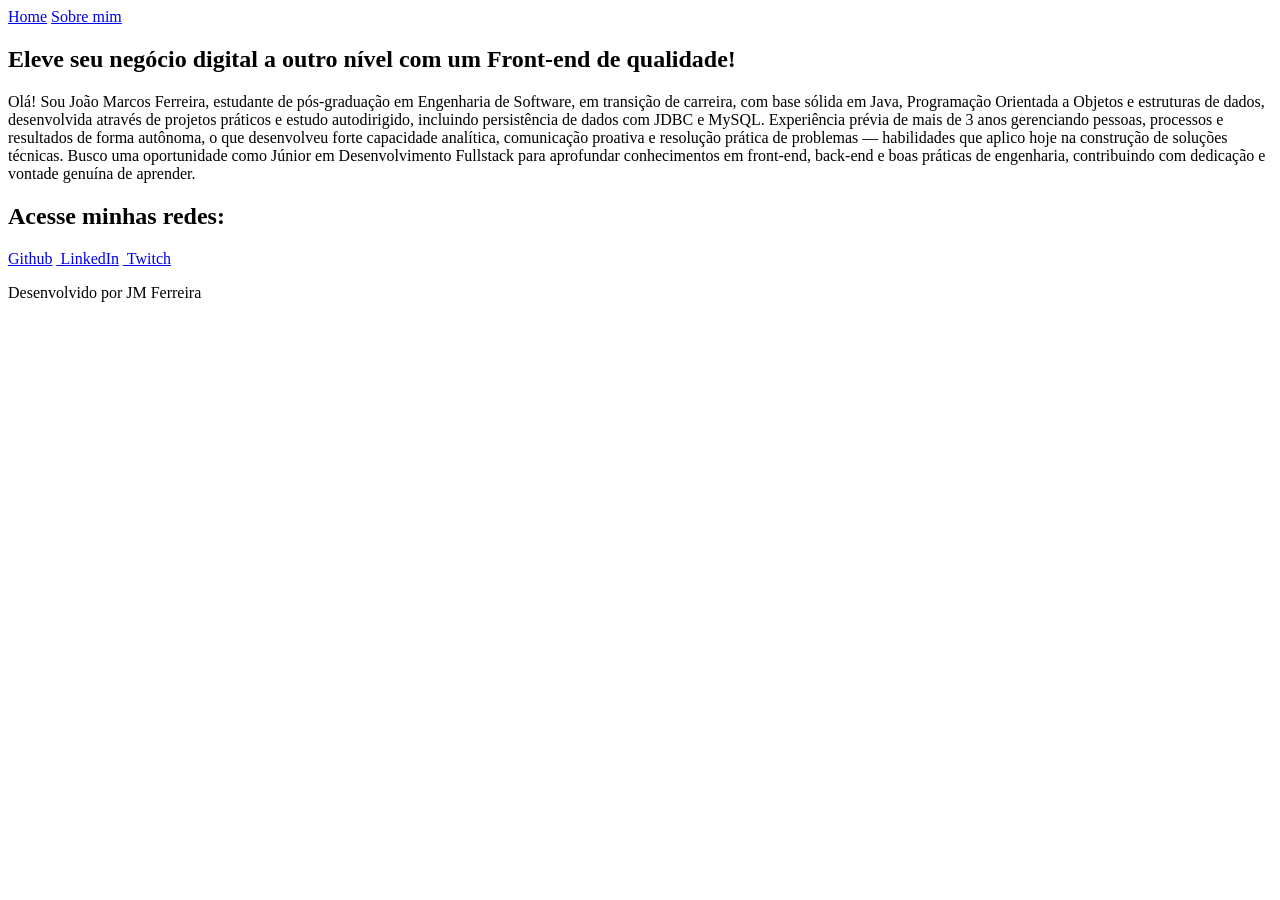
==== index.html @ ce0acaaa "Revise introduction in index.html Updated the introduction paragraph to reflect current qualificatio" ====
<!DOCTYPE html>
<html lang="pt-br">
<head>
    <meta charset="UTF-8">
    <meta name="viewport" content="width=device-width, initial-scale=1.0">
    <title>Portfolio</title>
    <link rel="stylesheet" href="./estilos/style.css">
</head>

<body>
    <header class="cabecalho">
        <nav class="cabecalho__menu">
            <a href="index.html" class="cabecalho__menu__link">Home</a>
            <a href="about.html" class="cabecalho__menu__link">Sobre mim</a>
        </nav>
    </header>
    <main class="apresentacao">
        <section class="apresentacao__conteudo">
            <h1 class="apresentacao__conteudo__titulo">Eleve seu negócio digital a outro nível <strong class="titulo-destaque">com um Front-end de qualidade!</strong>
            </h1>
            <p class="apresentaco__conteudo__texto">Olá! Sou João Marcos Ferreira, estudante de pós-graduação em Engenharia de Software, em transição de carreira, com base sólida em Java, Programação Orientada a Objetos e estruturas de dados, desenvolvida através de projetos práticos e estudo autodirigido, incluindo persistência de dados com JDBC e MySQL. Experiência prévia de mais de 3 anos gerenciando pessoas, processos e resultados de forma autônoma, o que desenvolveu forte capacidade analítica, comunicação proativa e resolução prática de problemas — habilidades que aplico hoje na construção de soluções técnicas. Busco uma oportunidade como Júnior em Desenvolvimento Fullstack para aprofundar conhecimentos em front-end, back-end e boas práticas de engenharia, contribuindo com dedicação e vontade genuína de aprender.</p>
        
            <div class="apresentacao__links">
                <h2 class="apresentacao__links__subtitulo">Acesse minhas redes:</h2>
            <a class="apresentacao__links__navegacao" href="https://www.github.com/feitanrx" target="_blank">
                    <img src="../midia/github.png" alt="">Github</a>

            <a class="apresentacao__links__navegacao" href="https://www.linkedin.com/in/jo%C3%A3o-marcos-ferreira-794776174/" target="_blank"> 
                <img src="../midia/linkedin.png" alt=""> LinkedIn</a>
            <a class="apresentacao__links__navegacao" href="https://www.twitch.tv/feitanrx" target="_blank"> <img src="../midia/twitch.png" alt=""> Twitch
            </a>
                
            </div>
        </section>
    
    
    </main>
<footer>
    <p class="rodape">Desenvolvido por JM Ferreira</p>
</footer>
</body>
</html>
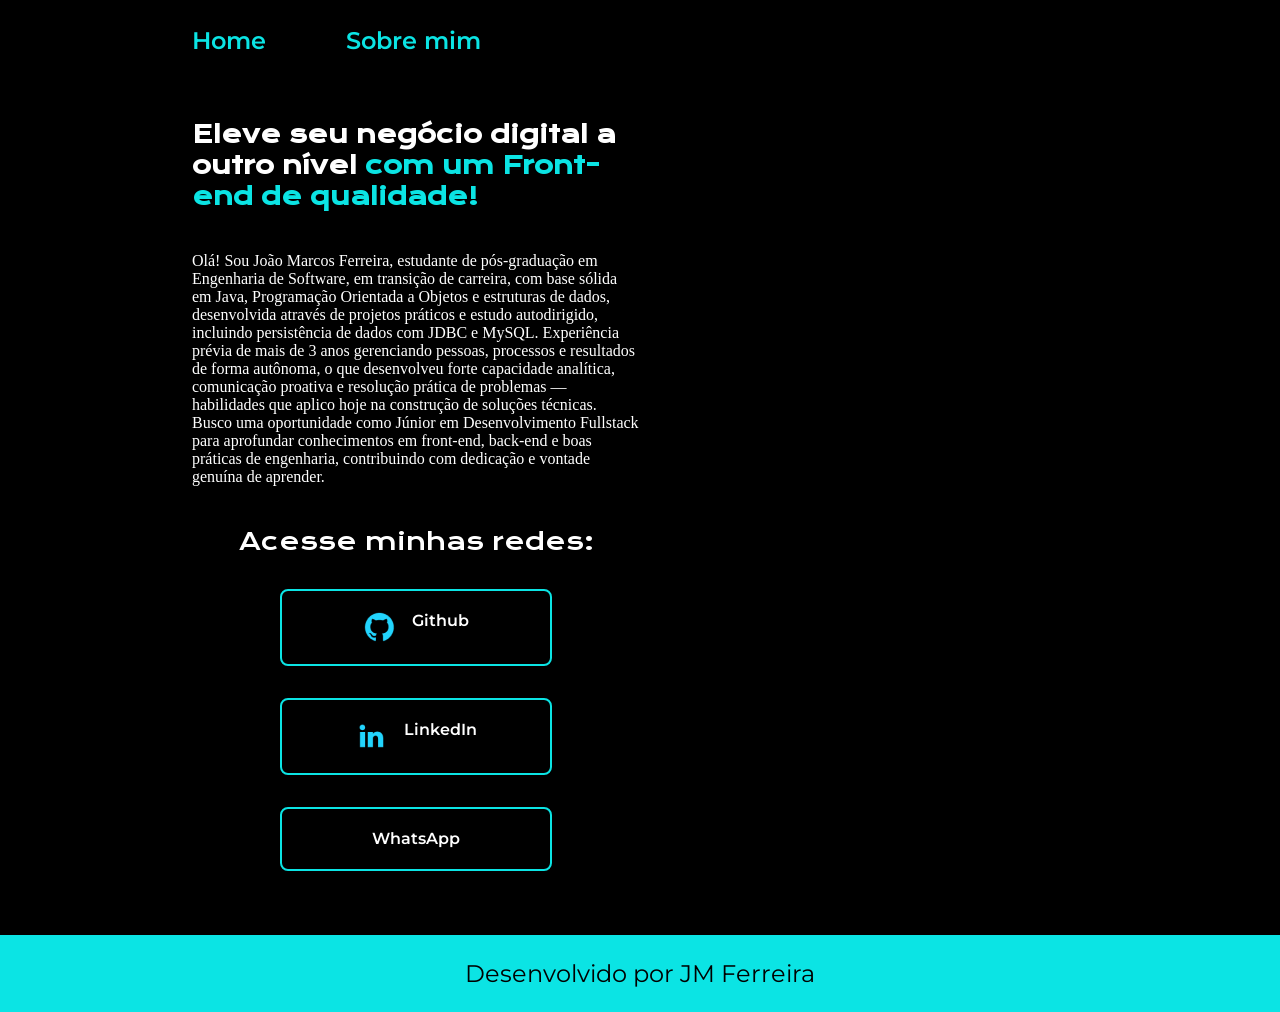
==== commit 7c9afc43: "Substituição do link Twitch para WPP" ====
--- a/index.html
+++ b/index.html
@@ -27,7 +27,7 @@
 
             <a class="apresentacao__links__navegacao" href="https://www.linkedin.com/in/jo%C3%A3o-marcos-ferreira-794776174/" target="_blank"> 
                 <img src="../midia/linkedin.png" alt=""> LinkedIn</a>
-            <a class="apresentacao__links__navegacao" href="https://www.twitch.tv/feitanrx" target="_blank"> <img src="../midia/twitch.png" alt=""> Twitch
+            <a class="apresentacao__links__navegacao" href="https://wa.me/5522999585576" target="_blank">WhatsApp
             </a>
                 
             </div>
--- a/estilos/style.css
+++ b/estilos/style.css
@@ -0,0 +1,160 @@
+@import url('https://fonts.googleapis.com/css2?family=Bebas+Neue&family=Krona+One&family=Montserrat:ital,wght@0,100..900;1,100..900&family=Sour+Gummy:ital,wght@0,100..900;1,100..900&display=swap');
+
+:root {
+    --cor-primaria: #000000;
+    --cor-secundaria: #ffffff;
+    --cor-terciaria: #0be4e4;
+    --cor-hover: #012E40;
+
+    --fonte-primaria: "Krona One", sans-serif;
+    --fonte-secundaria:'Montserrat', sans-serif;
+}
+
+
+* {
+    margin: 0;
+    padding: 0;
+}
+
+
+
+body {
+    /* height: 100vh; */
+    background-color: var(--cor-primaria);
+    color: var(--cor-secundaria);
+    box-sizing: border-box;
+}
+.cabecalho {
+    padding: 2% 0 0 15%;
+}
+.cabecalho__menu{
+    display: flex;
+    gap: 80px;
+}
+.cabecalho__menu__link {
+    font-family: var(--fonte-secundaria);
+    font-size: 1.5rem;
+    font-weight: 600;
+    color: var(--cor-terciaria);
+    text-decoration: none;
+    
+}
+main>img {
+max-width: 400px;
+margin: 0 0 0 0 ;
+}
+.apresentacao{
+    padding: 5% 15%;
+    display: flex;
+    align-items: center;
+    gap: 82px;
+    justify-content: space-between;
+    
+}
+.apresentacao__conteudo{
+    width: 50%;
+    display: flex;
+    flex-direction: column;
+    gap: 40px;
+
+}
+.apresentacao__conteudo__titulo{
+    font-size: 2,25rem;
+    font-family: var(--fonte-primaria);
+    
+}
+
+.titulo-destaque {
+    color: var(--cor-terciaria);
+    
+}
+
+.apresentacao__conteudo__texto{
+    font-size: 1.5rem;
+    font-family: var(--fonte-secundaria);
+}
+.apresentacao__links{
+    display: flex;
+    flex-direction: column;
+    justify-content: space-between;
+    align-items: center;
+    gap: 32px;
+}
+
+.apresentacao__links__subtitulo{
+    font-family: var(--fonte-primaria);
+    font-weight: 400;
+    font-size: 1.5rem;
+}
+.apresentacao__links__navegacao{
+    /* background-color: #22d4fd; ctrl+k+c pra comentar*/
+    
+    display: flex;
+    justify-content: center;
+    gap: 16px;
+    text-align: center;
+    border-radius: 8px;
+    width: 60%;
+    padding: 20.5px 0;
+    text-decoration: none;
+    color: var(--cor-secundaria);
+    font-family: var(--fonte-secundaria);
+    font-weight: 600;
+    border: 2px solid var(--cor-terciaria);
+
+}
+
+.apresentacao__links__navegacao:hover{
+    background-color: var(--cor-hover);
+}
+
+.apresentacao__img{
+    width: 50%;
+
+}
+
+.rodape{
+    color: var(--cor-primaria);
+    background-color: var(--cor-terciaria);
+    padding: 24px;
+    text-align: center;
+    font-family: var(--fonte-secundaria);
+    font-size: 1.5rem;
+    font-weight: 400;
+}
+
+@media (max-width: 1200px) {
+
+.cabecalho {
+    padding: 10%;
+}
+.cabecalho__menu{
+    justify-content: center;
+}
+
+
+
+.apresentacao{
+    flex-direction: column-reverse;
+    
+}
+
+.apresentacao__conteudo {
+    width: auto;
+}
+
+}
+
+@media (max-width: 480px){
+
+}
+
+@media (max-width: 800px){
+
+}
+
+
+
+@media (min-width: 480px ) and (max-width: 800px){
+
+}
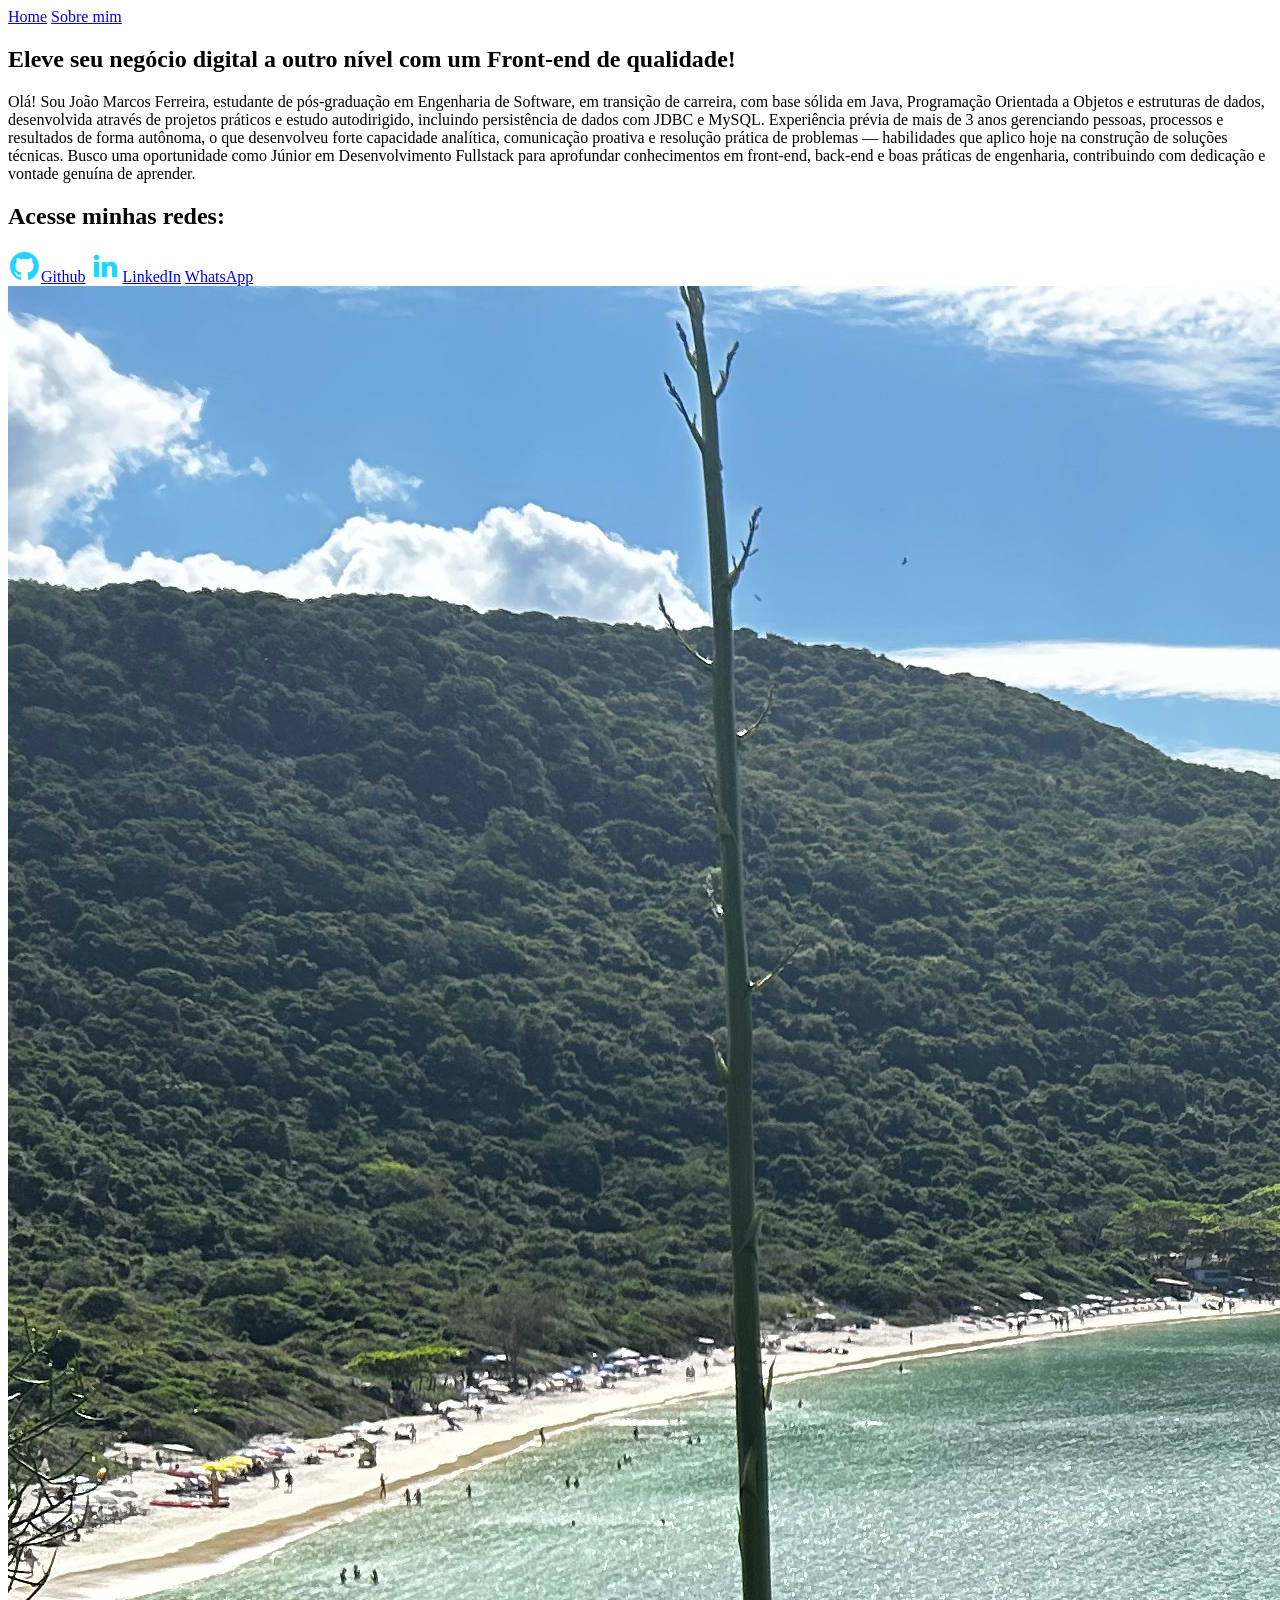
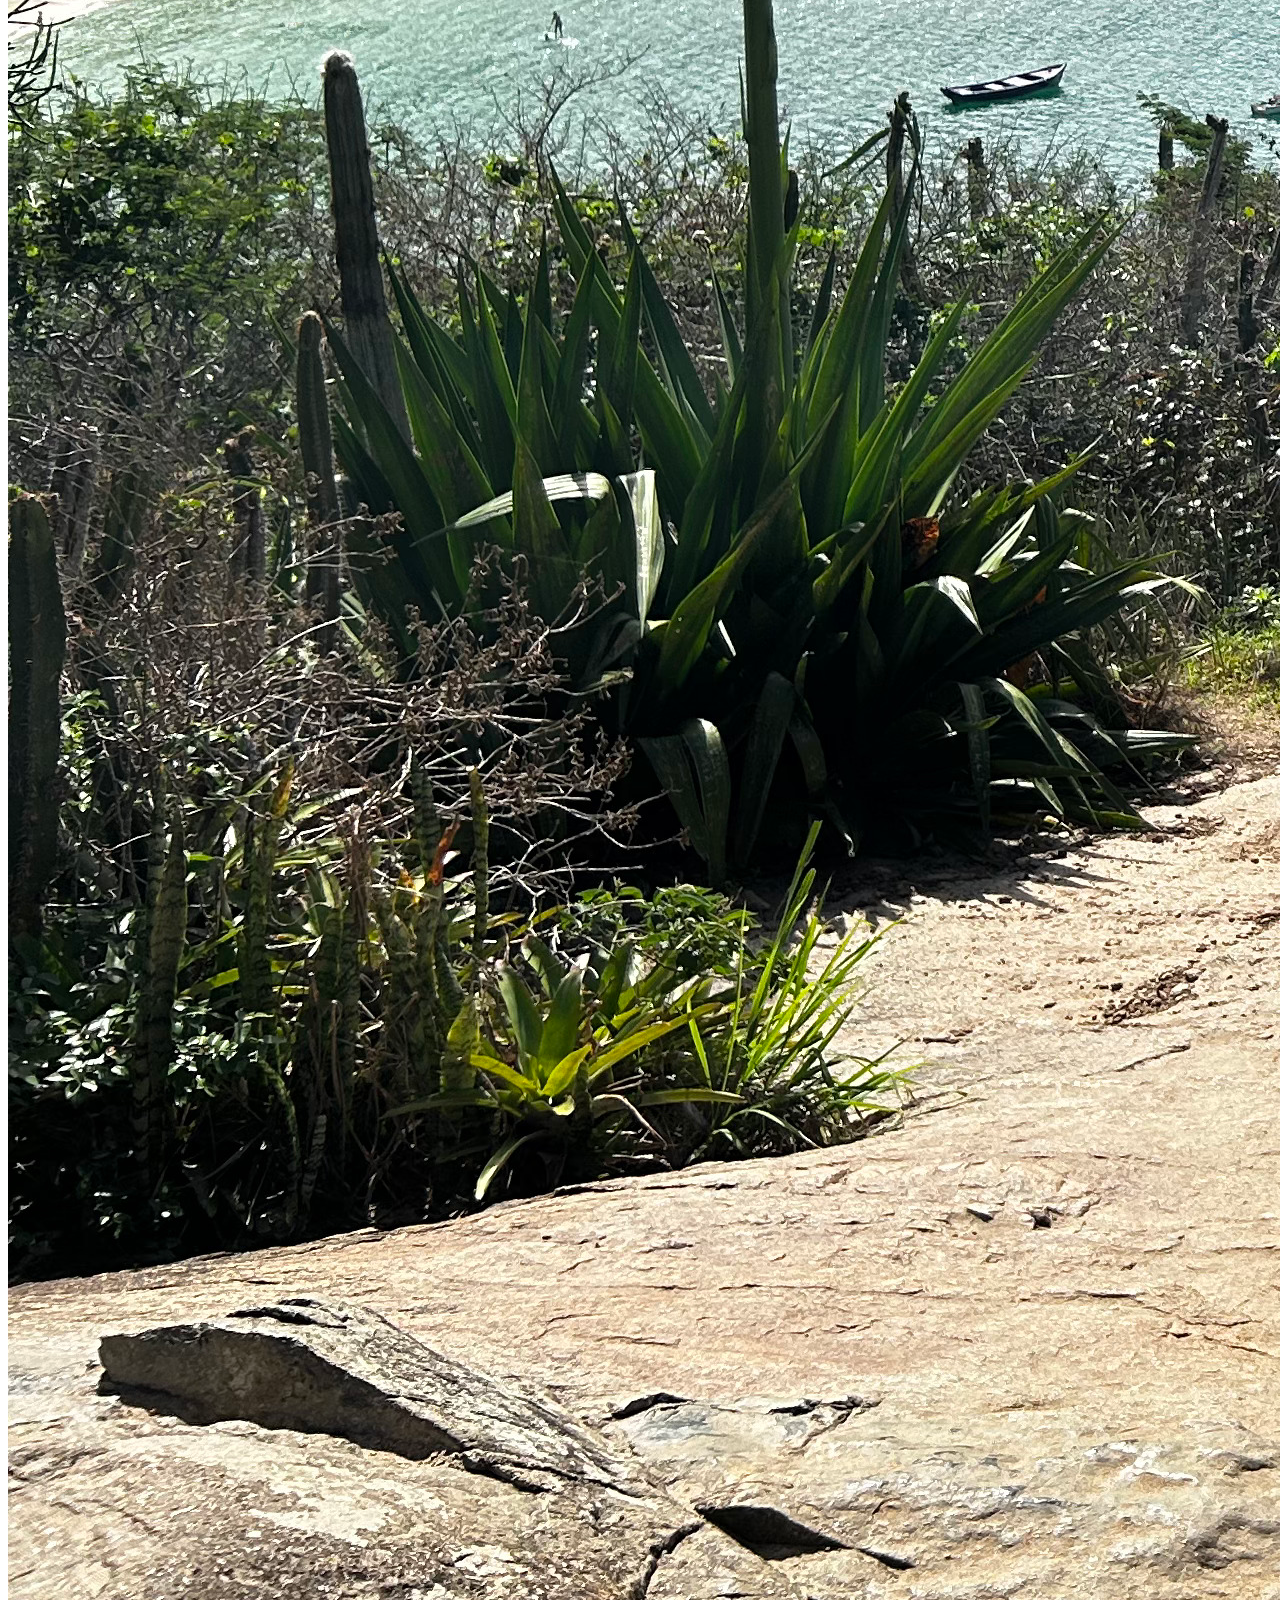
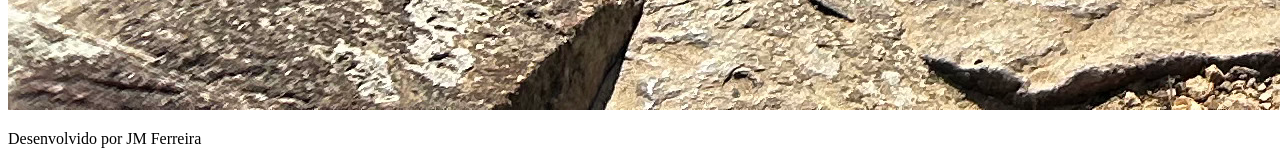
==== commit 9d724655: "Alterei o endereco de index" ====
--- a/index.html
+++ b/index.html
@@ -1,42 +1,40 @@
-<!DOCTYPE html>
-<html lang="pt-br">
-<head>
-    <meta charset="UTF-8">
-    <meta name="viewport" content="width=device-width, initial-scale=1.0">
-    <title>Portfolio</title>
-    <link rel="stylesheet" href="./estilos/style.css">
-</head>
-
-<body>
-    <header class="cabecalho">
-        <nav class="cabecalho__menu">
-            <a href="index.html" class="cabecalho__menu__link">Home</a>
-            <a href="about.html" class="cabecalho__menu__link">Sobre mim</a>
-        </nav>
-    </header>
-    <main class="apresentacao">
-        <section class="apresentacao__conteudo">
-            <h1 class="apresentacao__conteudo__titulo">Eleve seu negócio digital a outro nível <strong class="titulo-destaque">com um Front-end de qualidade!</strong>
-            </h1>
-            <p class="apresentaco__conteudo__texto">Olá! Sou João Marcos Ferreira, estudante de pós-graduação em Engenharia de Software, em transição de carreira, com base sólida em Java, Programação Orientada a Objetos e estruturas de dados, desenvolvida através de projetos práticos e estudo autodirigido, incluindo persistência de dados com JDBC e MySQL. Experiência prévia de mais de 3 anos gerenciando pessoas, processos e resultados de forma autônoma, o que desenvolveu forte capacidade analítica, comunicação proativa e resolução prática de problemas — habilidades que aplico hoje na construção de soluções técnicas. Busco uma oportunidade como Júnior em Desenvolvimento Fullstack para aprofundar conhecimentos em front-end, back-end e boas práticas de engenharia, contribuindo com dedicação e vontade genuína de aprender.</p>
-        
-            <div class="apresentacao__links">
-                <h2 class="apresentacao__links__subtitulo">Acesse minhas redes:</h2>
-            <a class="apresentacao__links__navegacao" href="https://www.github.com/feitanrx" target="_blank">
-                    <img src="../midia/github.png" alt="">Github</a>
-
-            <a class="apresentacao__links__navegacao" href="https://www.linkedin.com/in/jo%C3%A3o-marcos-ferreira-794776174/" target="_blank"> 
-                <img src="../midia/linkedin.png" alt=""> LinkedIn</a>
-            <a class="apresentacao__links__navegacao" href="https://wa.me/5522999585576" target="_blank">WhatsApp
-            </a>
-                
-            </div>
-        </section>
-    
-    
-    </main>
-<footer>
-    <p class="rodape">Desenvolvido por JM Ferreira</p>
-</footer>
-</body>
-</html>
+<!DOCTYPE html>
+<html lang="pt-br">
+<head>
+    <meta charset="UTF-8">
+    <meta name="viewport" content="width=device-width, initial-scale=1.0">
+    <title>Portfolio</title>
+    <link rel="stylesheet" href="./estilos/style.css">
+</head>
+
+<body>
+    <header class="cabecalho">
+        <nav class="cabecalho__menu">
+            <a href="index.html" class="cabecalho__menu__link">Home</a>
+            <a href="about.html" class="cabecalho__menu__link">Sobre mim</a>
+        </nav>
+    </header>
+    <main class="apresentacao">
+        <section class="apresentacao__conteudo">
+            <h1 class="apresentacao__conteudo__titulo">Eleve seu negócio digital a outro nível <strong class="titulo-destaque">com um Front-end de qualidade!</strong>
+            </h1>
+            <p class="apresentaco__conteudo__texto">Olá! Sou João Marcos Ferreira, estudante de pós-graduação em Engenharia de Software, em transição de carreira, com base sólida em Java, Programação Orientada a Objetos e estruturas de dados, desenvolvida através de projetos práticos e estudo autodirigido, incluindo persistência de dados com JDBC e MySQL. Experiência prévia de mais de 3 anos gerenciando pessoas, processos e resultados de forma autônoma, o que desenvolveu forte capacidade analítica, comunicação proativa e resolução prática de problemas — habilidades que aplico hoje na construção de soluções técnicas. Busco uma oportunidade como Júnior em Desenvolvimento Fullstack para aprofundar conhecimentos em front-end, back-end e boas práticas de engenharia, contribuindo com dedicação e vontade genuína de aprender.</p>
+        
+            <div class="apresentacao__links">
+                <h2 class="apresentacao__links__subtitulo">Acesse minhas redes:</h2>
+            <a class="apresentacao__links__navegacao" href="https://github.com/Feitanrx" target="_blank">
+                    <img src="../midia/github.png" alt="">Github</a>
+
+            <a class="apresentacao__links__navegacao" href="https://www.linkedin.com/in/joaoferreiradev-/" target="_blank"> 
+                <img src="../midia/linkedin.png" alt="">LinkedIn</a>
+            <a class="apresentacao__links__navegacao" href="https://wa.me/5522999585576">WhatsApp</a>
+            </div>
+        </section>
+    <img class="apresentacao__img" src="../midia/IMG_4189.jpg" alt="Joao foto">
+    
+    </main>
+<footer>
+    <p class="rodape">Desenvolvido por JM Ferreira</p>
+</footer>
+</body>
+</html>
